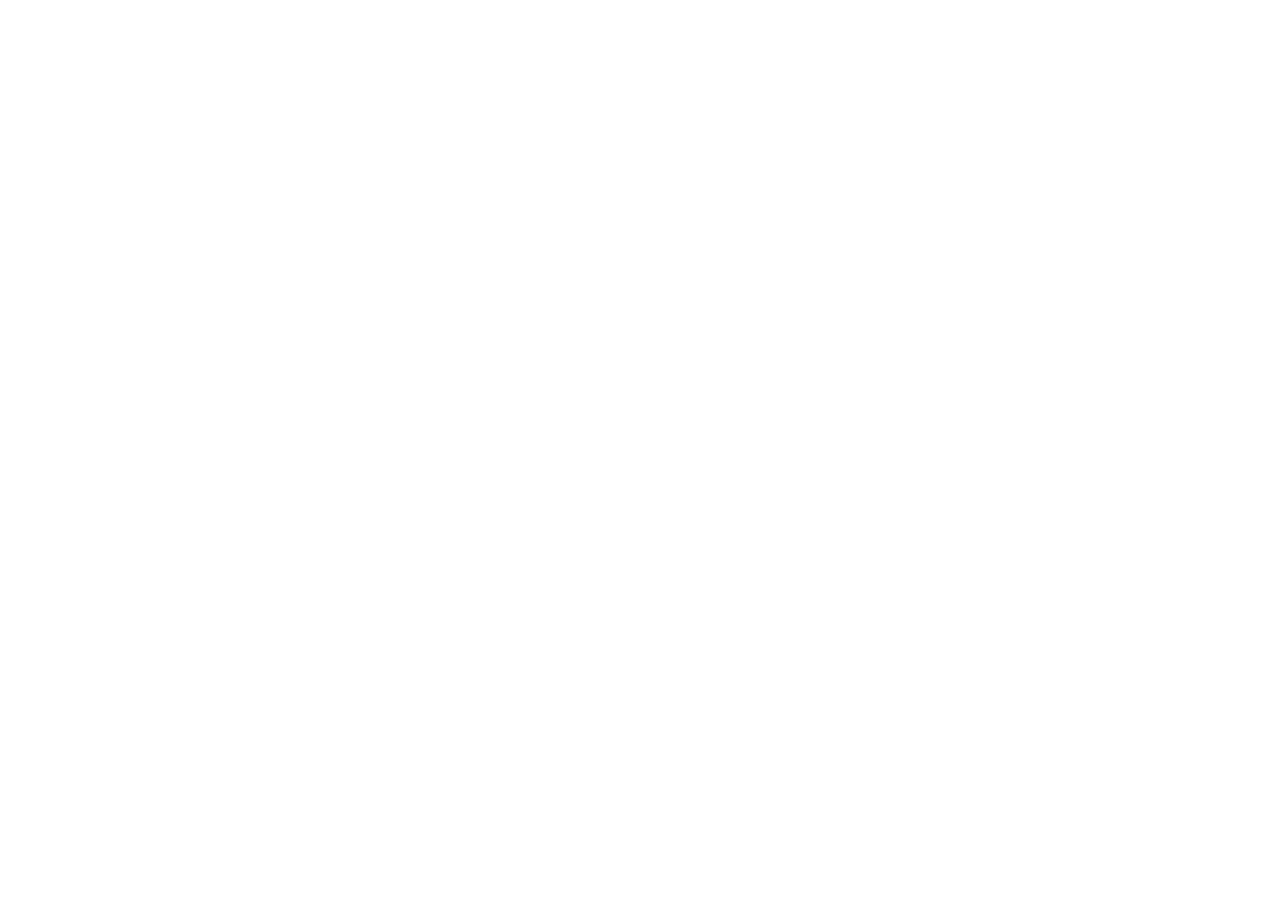
==== index.html @ 50811fa2 "initialized files" ====
<!DOCTYPE html>
<html lang="en">
<head>
  <meta charset="UTF-8">
  <meta name="viewport" content="width=device-width, initial-scale=1.0">
  <title>Odin Calculator</title>
  <link rel="stylesheet" href="styles.css">
</head>
<body>
  
</body>
</html>
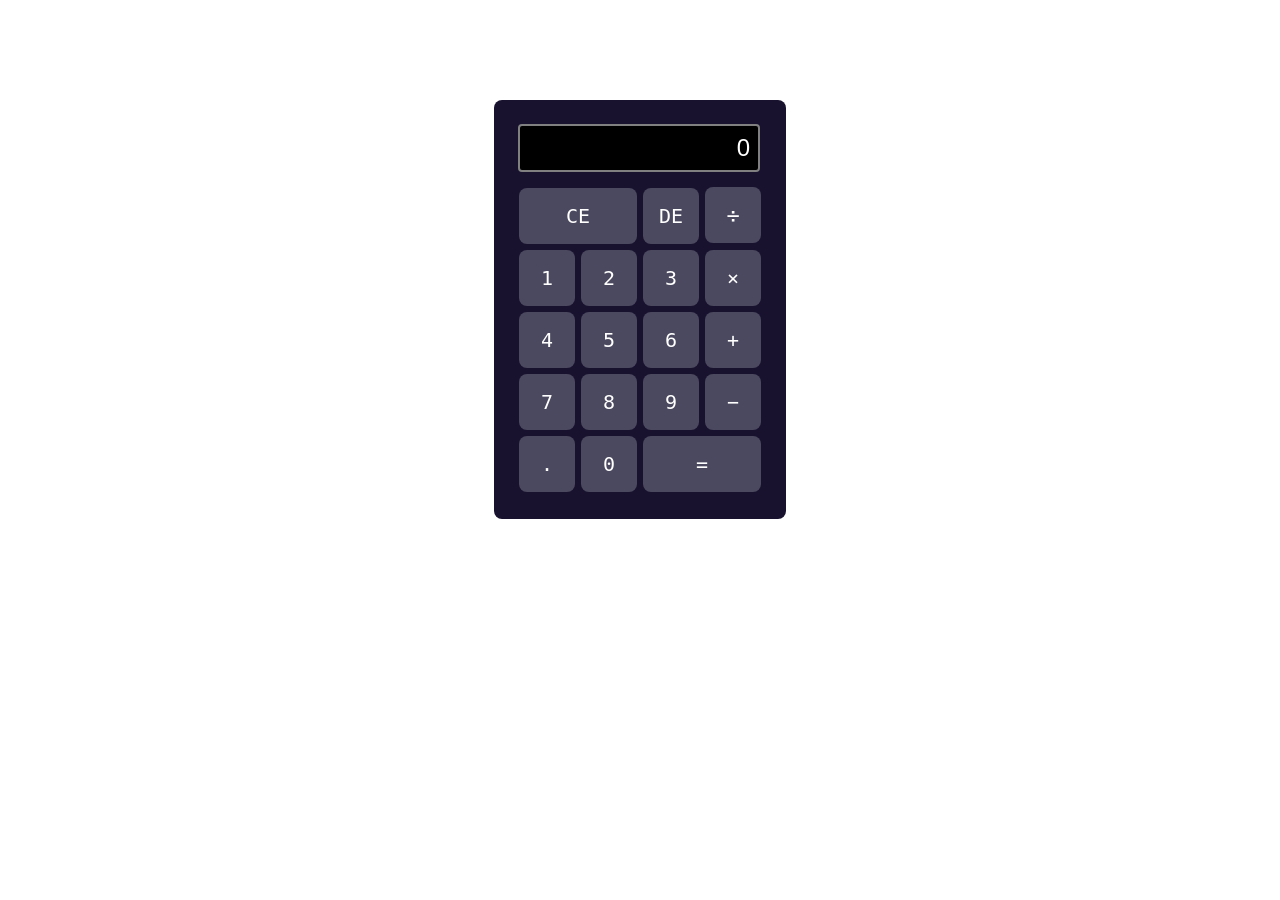
==== commit c2da01d4: "created calculator structure and add number display function" ====
--- a/index.html
+++ b/index.html
@@ -8,5 +8,41 @@
 </head>
 <body>
   
+  <div class="calculator" id="calculator">
+    <form>
+      <div class="display-container">
+        <input type="text" id="display" value="0" readonly>
+      </div>
+      <div class="">
+        <button type="reset" id="clear">CE</button>
+        <button type="button" id="delete">DE</button>
+        <button type="button" id="divide">÷</button>
+      </div>
+      <div class="">
+        <button type="button" id="1">1</button>
+        <button type="button" id="2">2</button>
+        <button type="button" id="3">3</button>
+        <button type="button" id="times">×</button>
+      </div>
+      <div class="">
+        <button type="button" id="4">4</button>
+        <button type="button" id="5">5</button>
+        <button type="button" id="6">6</button>
+        <button type="button" id="plus">+</button>
+      </div>
+      <div class="">
+        <button type="button" id="7">7</button>
+        <button type="button" id="8">8</button>
+        <button type="button" id="9">9</button>
+        <button type="button" id="minus">−</button>
+      </div>
+      <div class="">
+        <button type="button" id="point">.</button>
+        <button type="button" id="0">0</button>
+        <button type="button" id="equals">=</button>
+      </div>
+    </form>
+  </div>
+  <script src="script.js"></script>
 </body>
 </html>
--- a/styles.css
+++ b/styles.css
@@ -0,0 +1,76 @@
+*,
+*::before,
+*::after {
+  margin: 0;
+  padding: 0;
+  box-sizing: border-box;
+}
+
+body {
+  display: flex;
+  justify-content: center;
+  align-items: center;
+}
+
+h1{
+  margin-bottom: 20px;
+  font-size: 12px;
+}
+
+.calculator{
+  margin-top: 100px;
+  background-color: rgb(24, 18, 47);
+  padding: 24px;
+  border-radius: 8px;
+}
+
+.calculator form button{
+  font-family: monospace;
+  display: inline-block;
+  color: white;
+  background-color: rgb(75, 73, 95);
+  width: 56px;
+  height: 56px;
+  margin: 3px 1px;
+  font-size: 20px;
+  border-radius: 8px;
+  border: none;
+}
+
+.calculator form button:hover{
+  background-color: rgb(46, 45, 58);
+} 
+
+.calculator form button:active{
+  background-color: rgb(30, 29, 38);
+} 
+
+#clear, #equals{
+  width: 118px;
+}
+
+#display{
+  background-color: black;
+  color: white;
+  font-size: 24px;
+  border: gray solid 2px;
+  border-radius: 4px;
+  width: 242px;
+  margin-bottom: 12px;
+  padding: 8px;
+  text-align: end;
+}
+
+#display:hover, #display:active{
+  background-color: black
+}
+
+#divide{
+  font-size: 22px;
+}
+
+/* form div{
+  display: flex;
+} */
+
+
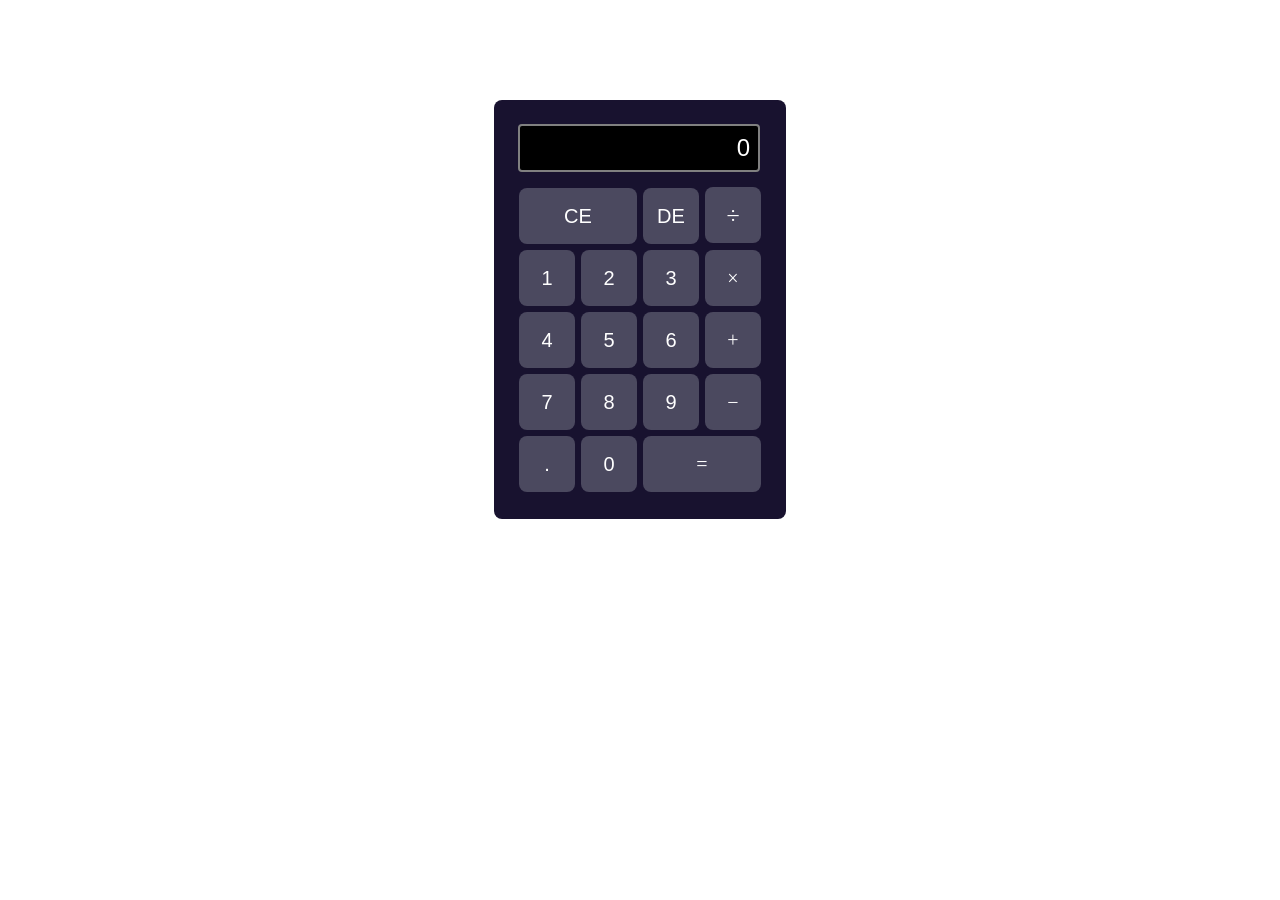
==== commit b9104f6d: "change how numbers are stored from array to string when the buttons are clicked" ====
--- a/index.html
+++ b/index.html
@@ -16,30 +16,30 @@
       <div class="">
         <button type="reset" id="clear">CE</button>
         <button type="button" id="delete">DE</button>
-        <button type="button" id="divide">÷</button>
+        <button type="button" class="operation" id="divide">÷</button>
       </div>
       <div class="">
         <button type="button" id="1">1</button>
         <button type="button" id="2">2</button>
         <button type="button" id="3">3</button>
-        <button type="button" id="times">×</button>
+        <button type="button" class="operation" id="times">×</button>
       </div>
       <div class="">
         <button type="button" id="4">4</button>
         <button type="button" id="5">5</button>
         <button type="button" id="6">6</button>
-        <button type="button" id="plus">+</button>
+        <button type="button" class="operation" id="plus">+</button>
       </div>
       <div class="">
         <button type="button" id="7">7</button>
         <button type="button" id="8">8</button>
         <button type="button" id="9">9</button>
-        <button type="button" id="minus">−</button>
+        <button type="button" class="operation" id="minus">−</button>
       </div>
       <div class="">
         <button type="button" id="point">.</button>
         <button type="button" id="0">0</button>
-        <button type="button" id="equals">=</button>
+        <button type="button" class="operation" id="equals">=</button>
       </div>
     </form>
   </div>
--- a/styles.css
+++ b/styles.css
@@ -25,7 +25,6 @@
 }
 
 .calculator form button{
-  font-family: monospace;
   display: inline-block;
   color: white;
   background-color: rgb(75, 73, 95);
@@ -35,6 +34,11 @@
   font-size: 20px;
   border-radius: 8px;
   border: none;
+}
+
+.operation {
+  font-family: 'Poppins-Thin';
+  font-size: 22px;
 }
 
 .calculator form button:hover{
@@ -66,7 +70,7 @@
 }
 
 #divide{
-  font-size: 22px;
+  font-size: 24px;
 }
 
 /* form div{
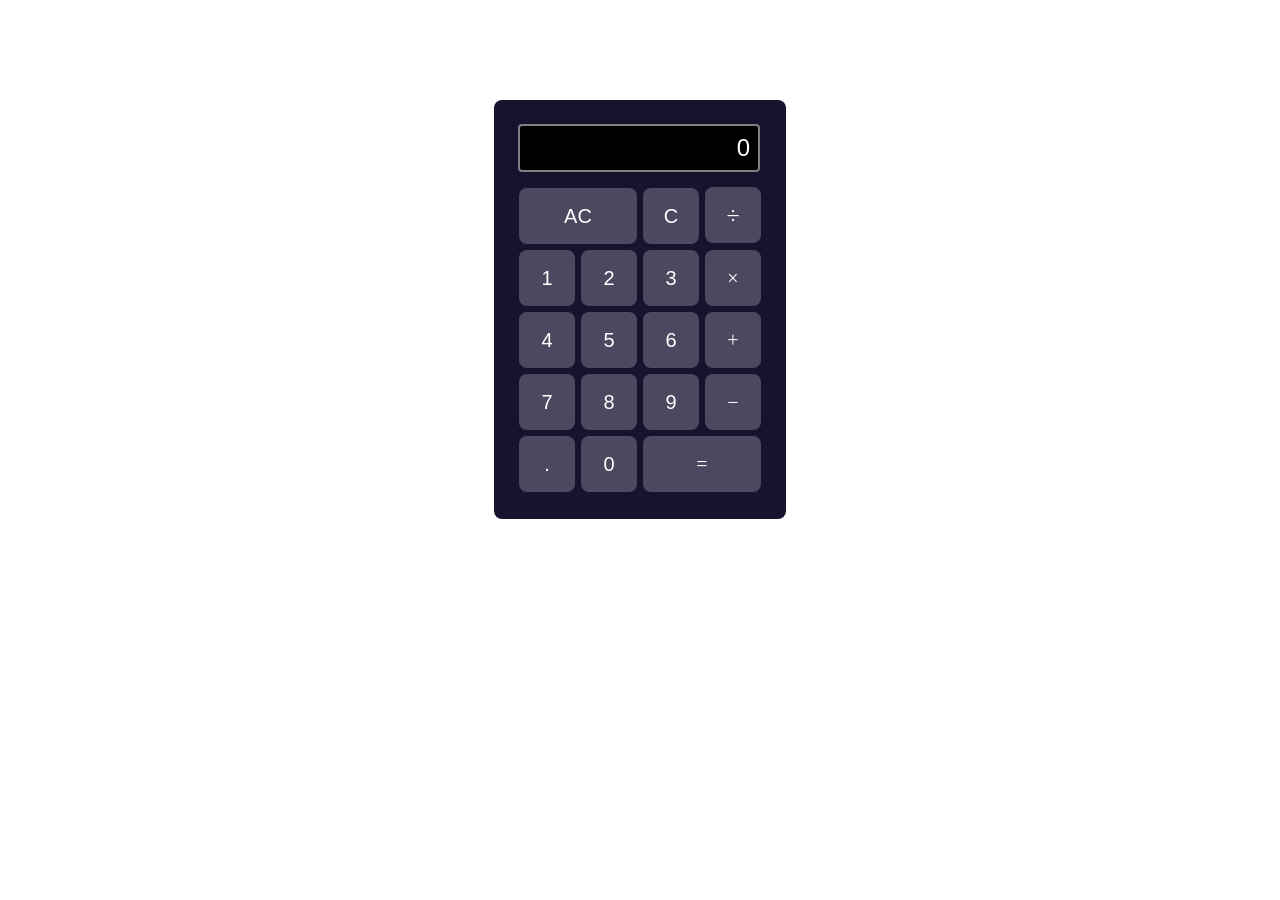
==== commit ad450a0f: "add all clear and clear button function" ====
--- a/index.html
+++ b/index.html
@@ -11,11 +11,12 @@
   <div class="calculator" id="calculator">
     <form>
       <div class="display-container">
+        
         <input type="text" id="display" value="0" readonly>
       </div>
       <div class="">
-        <button type="reset" id="clear">CE</button>
-        <button type="button" id="delete">DE</button>
+        <button type="reset" id="clear">AC</button>
+        <button type="button" id="delete">C</button>
         <button type="button" class="operation" id="divide">÷</button>
       </div>
       <div class="">
@@ -37,7 +38,7 @@
         <button type="button" class="operation" id="minus">−</button>
       </div>
       <div class="">
-        <button type="button" id="point">.</button>
+        <button type="button" id=".">.</button>
         <button type="button" id="0">0</button>
         <button type="button" class="operation" id="equals">=</button>
       </div>
